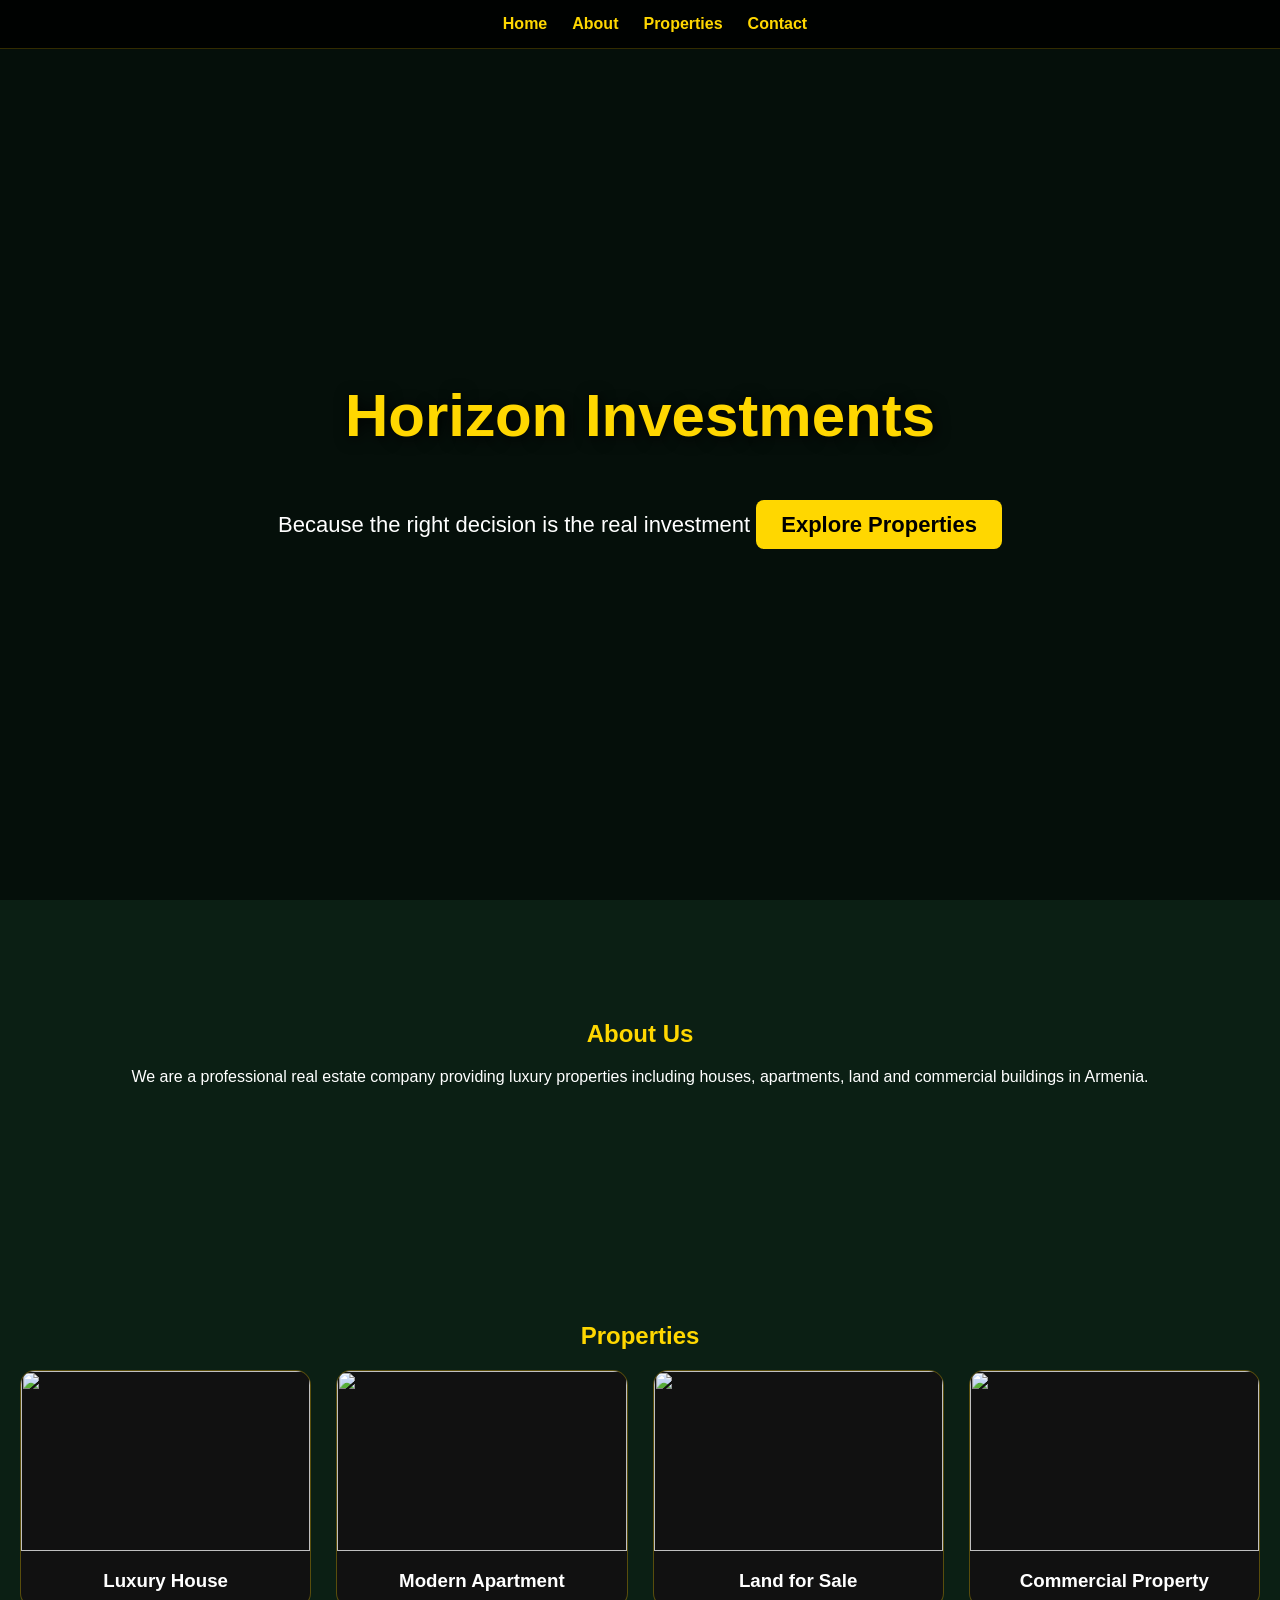
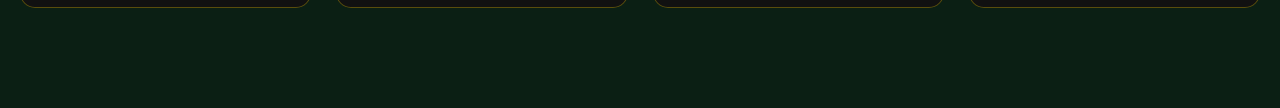
==== index.html @ 88950b05 "Add files via upload" ====
<!DOCTYPE html>
<html lang="en">
<head>
<meta charset="UTF-8">
<meta name="viewport" content="width=device-width, initial-scale=1.0">
<title>Horizon Investments</title>

<style>
body {
    margin: 0;
    font-family: Arial, sans-serif;
    background: #0b1f14;
    color: white;
    scroll-behavior: smooth;
}

/* NAV */
nav {
    position: fixed;
    top: 0;
    width: 100%;
    background: rgba(0,0,0,0.85);
    backdrop-filter: blur(10px);
    border-bottom: 1px solid rgba(255,215,0,0.2);
    display: flex;
    justify-content: center;
    gap: 25px;
    padding: 15px;
    z-index: 1000;
}

nav a {
    color: gold;
    text-decoration: none;
    font-weight: bold;
    transition: 0.3s;
}

nav a:hover {
    color: white;
}

/* HERO */
.hero {
    height: 100vh;
    background: url('https://images.unsplash.com/photo-1560518883-ce09059eeffa?auto=format&fit=crop&w=1500&q=80') center/cover;
    display: flex;
    flex-direction: column;
    justify-content: center;
    align-items: center;
    text-align: center;

    position: relative;
}

.hero::after {
    content: "";
    position: absolute;
    width: 100%;
    height: 100%;
    background: rgba(0,0,0,0.5);
    top: 0;
    left: 0;
}

.hero h1, .hero p, .btn {
    position: relative;
    z-index: 1;
}

.hero h1 {
    font-size: 60px;
    color: gold;
    text-shadow: 2px 2px 15px black;
}

.hero p {
    font-size: 22px;
}

/* BUTTON */
.btn {
    margin-top: 20px;
    padding: 12px 25px;
    background: gold;
    color: black;
    text-decoration: none;
    border-radius: 8px;
    font-weight: bold;
    transition: 0.3s;
}

.btn:hover {
    background: white;
}

/* SECTIONS */
section {
    padding: 100px 20px;
    text-align: center;
}

h2 {
    color: gold;
    margin-bottom: 20px;
}

/* GRID */
.grid {
    display: grid;
    grid-template-columns: repeat(auto-fit, minmax(250px, 1fr));
    gap: 25px;
}

/* CARD */
.card {
    background: #111;
    border: 1px solid rgba(255,215,0,0.3);
    border-radius: 15px;
    overflow: hidden;
    transition: 0.4s;
}

.card:hover {
    transform: translateY(-10px) scale(1.03);
    box-shadow: 0 10px 30px rgba(255,215,0,0.3);
}

.card img {
    width: 100%;
    height: 180px;
    object-fit: cover;
}

.card h3 {
    margin: 15px;
}

/* CONTACT */
.contact a {
    display: inline-block;
    margin: 10px;
    padding: 12px 20px;
    background: gold;
    color: black;
    text-decoration: none;
    border-radius: 8px;
    font-weight: bold;
    transition: 0.3s;
}

.contact a:hover {
    background: white;
}
</style>
</head>

<body>

<!-- NAV -->
<nav>
    <a href="#home">Home</a>
    <a href="#about">About</a>
    <a href="#services">Properties</a>
    <a href="#contact">Contact</a>
</nav>

<!-- HERO -->
<div class="hero" id="home">
    <h1>Horizon Investments</h1>
    <p>Because the right decision is the real investment

    <a href="#services" class="btn">Explore Properties</a>
</div>

<!-- ABOUT -->
<section id="about">
    <h2>About Us</h2>
    <p>
        We are a professional real estate company providing luxury properties
        including houses, apartments, land and commercial buildings in Armenia.
    </p>
</section>

<!-- PROPERTIES -->
<section id="services">
    <h2>Properties</h2>

    <div class="grid">

        <div class="card">
            <img src="https://images.unsplash.com/photo-1570129477492-45c003edd2be?auto=format&fit=crop&w=800&q=80">
            <h3>Luxury House</h3>
        </div>

        <div class="card">
            <img src="https://images.unsplash.com/photo-1502672260266-1c1ef2d93688?auto=format&fit=crop&w=800&q=80">
            <h3>Modern Apartment</h3>
        </div>

        <div class="card">
            <img src="https://images.unsplash.com/photo-1500382017468-9049fed747ef?auto=format&fit=crop&w=800&q=80">
            <h3>Land for Sale</h3>
        </div>

        <div class="card">
            <img src="https://images.unsplash.com/photo-1486406146926-c627a92ad1ab?auto=format&fit=crop&w=800&q=80">
            <h3>Commercial Property</h3>
        </div>

    </div>
</section>

<!-- CONTACT -->
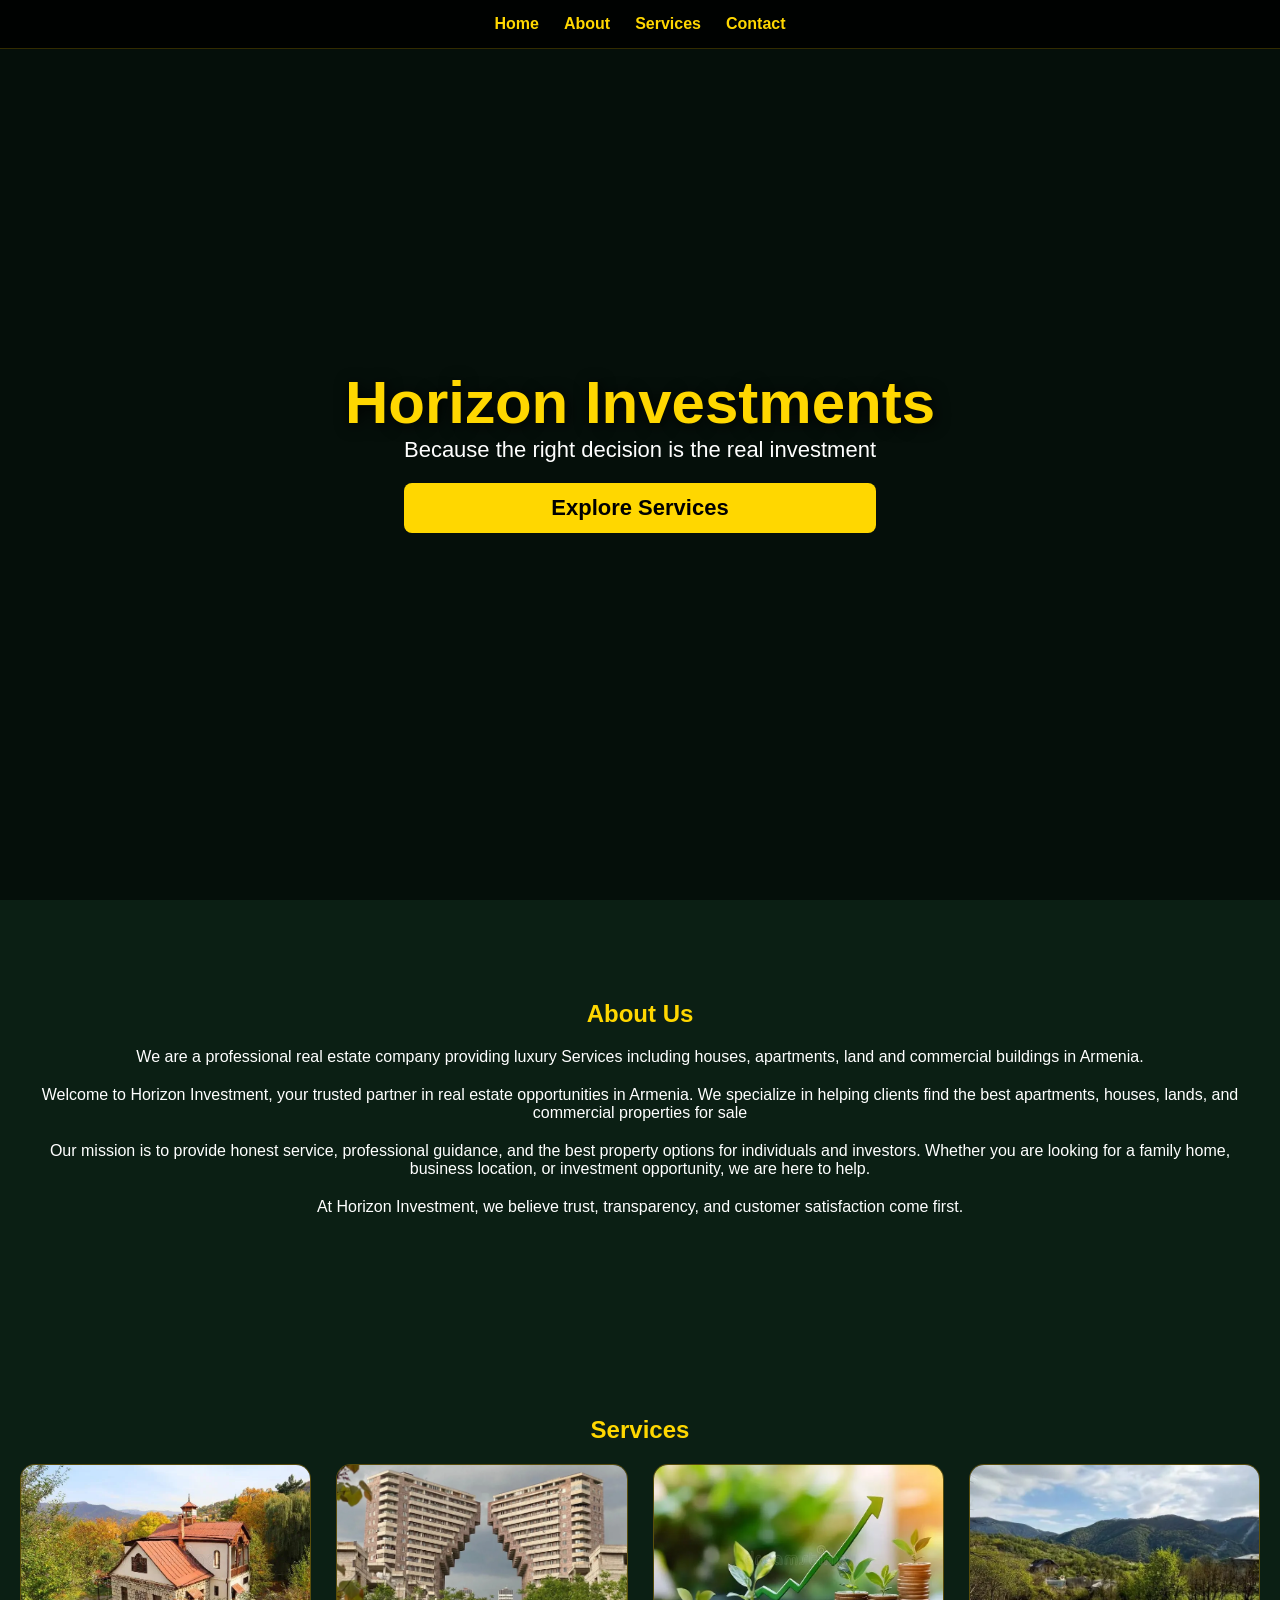
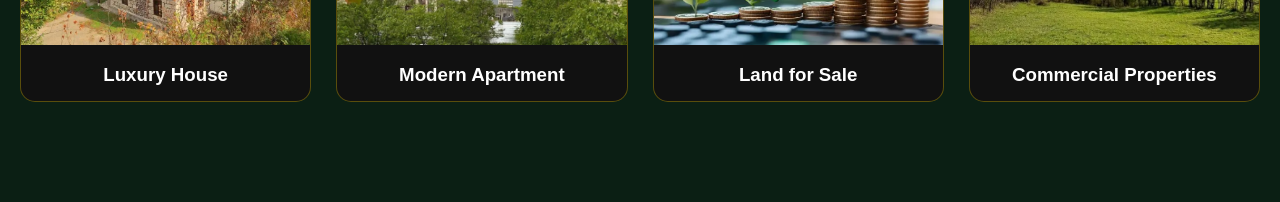
==== commit 474e40c3: "update" ====
--- a/index.html
+++ b/index.html
@@ -1,214 +1,85 @@
-<!DOCTYPE html>
+<!doctype html>
 <html lang="en">
-<head>
-<meta charset="UTF-8">
-<meta name="viewport" content="width=device-width, initial-scale=1.0">
-<title>Horizon Investments</title>
+  <head>
+    <meta charset="UTF-8" />
+    <meta name="viewport" content="width=device-width, initial-scale=1.0" />
+    <title>Horizon Investments</title>
+    <link rel="stylesheet" href="./assets/css/style.css" />
+  </head>
 
-<style>
-body {
-    margin: 0;
-    font-family: Arial, sans-serif;
-    background: #0b1f14;
-    color: white;
-    scroll-behavior: smooth;
-}
+  <body>
+    <!-- NAV -->
+    <nav>
+      <a href="#home">Home</a>
+      <a href="#about">About</a>
+      <a href="#services">Services </a>
+      <a href="#contact">Contact</a>
+    </nav>
 
-/* NAV */
-nav {
-    position: fixed;
-    top: 0;
-    width: 100%;
-    background: rgba(0,0,0,0.85);
-    backdrop-filter: blur(10px);
-    border-bottom: 1px solid rgba(255,215,0,0.2);
-    display: flex;
-    justify-content: center;
-    gap: 25px;
-    padding: 15px;
-    z-index: 1000;
-}
+    <!-- HERO -->
+    <div class="hero" id="home">
+      <h1>Horizon Investments</h1>
+      <p>
+        Because the right decision is the real investment
 
-nav a {
-    color: gold;
-    text-decoration: none;
-    font-weight: bold;
-    transition: 0.3s;
-}
+        <a href="#services" class="btn">Explore Services </a>
+      </p>
+    </div>
 
-nav a:hover {
-    color: white;
-}
+    <!-- ABOUT -->
+    <section id="about">
+      <h2>About Us</h2>
+      <div class="aboutSubs">
+        <p>
+          We are a professional real estate company providing luxury Services
+          including houses, apartments, land and commercial buildings in
+          Armenia.
+        </p>
+        <p>
+          Welcome to Horizon Investment, your trusted partner in real estate
+          opportunities in Armenia. We specialize in helping clients find the
+          best apartments, houses, lands, and commercial properties for sale
+        </p>
+        <p>
+          Our mission is to provide honest service, professional guidance, and
+          the best property options for individuals and investors. Whether you
+          are looking for a family home, business location, or investment
+          opportunity, we are here to help.
+        </p>
+        <p>
+          At Horizon Investment, we believe trust, transparency, and customer
+          satisfaction come first.
+        </p>
+      </div>
+    </section>
 
-/* HERO */
-.hero {
-    height: 100vh;
-    background: url('https://images.unsplash.com/photo-1560518883-ce09059eeffa?auto=format&fit=crop&w=1500&q=80') center/cover;
-    display: flex;
-    flex-direction: column;
-    justify-content: center;
-    align-items: center;
-    text-align: center;
+    <!-- Services  -->
+    <section id="services">
+      <h2>Services</h2>
 
-    position: relative;
-}
+      <div class="grid">
+        <a href="./pages/house.html" class="card">
+          <img src="./assets/img/1.webp" />
+          <h3>Luxury House</h3>
+        </a>
 
-.hero::after {
-    content: "";
-    position: absolute;
-    width: 100%;
-    height: 100%;
-    background: rgba(0,0,0,0.5);
-    top: 0;
-    left: 0;
-}
+        <a href="./pages/apartament.html" class="card">
+          <img src="./assets/img/2.webp" />
+          <h3>Modern Apartment</h3>
+        </a>
 
-.hero h1, .hero p, .btn {
-    position: relative;
-    z-index: 1;
-}
+        <a href="./pages/sale.html" class="card">
+          <img src="./assets/img/3.webp" />
+          <h3>Land for Sale</h3>
+        </a>
 
-.hero h1 {
-    font-size: 60px;
-    color: gold;
-    text-shadow: 2px 2px 15px black;
-}
+        <a href="./pages/commercial.html" class="card">
+          <img src="./assets/img/4.webp" />
+          <h3>Commercial Properties</h3>
+        </a>
+      </div>
+    </section>
 
-.hero p {
-    font-size: 22px;
-}
-
-/* BUTTON */
-.btn {
-    margin-top: 20px;
-    padding: 12px 25px;
-    background: gold;
-    color: black;
-    text-decoration: none;
-    border-radius: 8px;
-    font-weight: bold;
-    transition: 0.3s;
-}
-
-.btn:hover {
-    background: white;
-}
-
-/* SECTIONS */
-section {
-    padding: 100px 20px;
-    text-align: center;
-}
-
-h2 {
-    color: gold;
-    margin-bottom: 20px;
-}
-
-/* GRID */
-.grid {
-    display: grid;
-    grid-template-columns: repeat(auto-fit, minmax(250px, 1fr));
-    gap: 25px;
-}
-
-/* CARD */
-.card {
-    background: #111;
-    border: 1px solid rgba(255,215,0,0.3);
-    border-radius: 15px;
-    overflow: hidden;
-    transition: 0.4s;
-}
-
-.card:hover {
-    transform: translateY(-10px) scale(1.03);
-    box-shadow: 0 10px 30px rgba(255,215,0,0.3);
-}
-
-.card img {
-    width: 100%;
-    height: 180px;
-    object-fit: cover;
-}
-
-.card h3 {
-    margin: 15px;
-}
-
-/* CONTACT */
-.contact a {
-    display: inline-block;
-    margin: 10px;
-    padding: 12px 20px;
-    background: gold;
-    color: black;
-    text-decoration: none;
-    border-radius: 8px;
-    font-weight: bold;
-    transition: 0.3s;
-}
-
-.contact a:hover {
-    background: white;
-}
-</style>
-</head>
-
-<body>
-
-<!-- NAV -->
-<nav>
-    <a href="#home">Home</a>
-    <a href="#about">About</a>
-    <a href="#services">Properties</a>
-    <a href="#contact">Contact</a>
-</nav>
-
-<!-- HERO -->
-<div class="hero" id="home">
-    <h1>Horizon Investments</h1>
-    <p>Because the right decision is the real investment
-
-    <a href="#services" class="btn">Explore Properties</a>
-</div>
-
-<!-- ABOUT -->
-<section id="about">
-    <h2>About Us</h2>
-    <p>
-        We are a professional real estate company providing luxury properties
-        including houses, apartments, land and commercial buildings in Armenia.
-    </p>
-</section>
-
-<!-- PROPERTIES -->
-<section id="services">
-    <h2>Properties</h2>
-
-    <div class="grid">
-
-        <div class="card">
-            <img src="https://images.unsplash.com/photo-1570129477492-45c003edd2be?auto=format&fit=crop&w=800&q=80">
-            <h3>Luxury House</h3>
-        </div>
-
-        <div class="card">
-            <img src="https://images.unsplash.com/photo-1502672260266-1c1ef2d93688?auto=format&fit=crop&w=800&q=80">
-            <h3>Modern Apartment</h3>
-        </div>
-
-        <div class="card">
-            <img src="https://images.unsplash.com/photo-1500382017468-9049fed747ef?auto=format&fit=crop&w=800&q=80">
-            <h3>Land for Sale</h3>
-        </div>
-
-        <div class="card">
-            <img src="https://images.unsplash.com/photo-1486406146926-c627a92ad1ab?auto=format&fit=crop&w=800&q=80">
-            <h3>Commercial Property</h3>
-        </div>
-
-    </div>
-</section>
-
-<!-- CONTACT -->
+    <!-- CONTACT -->
+  </body>
+</html>
--- a/assets/css/style.css
+++ b/assets/css/style.css
@@ -0,0 +1,178 @@
+* {
+  padding: 0;
+  margin: 0;
+  -webkit-box-sizing: border-box;
+  box-sizing: border-box;
+  text-decoration: none;
+  scroll-behavior: smooth;
+}
+a,
+button:active,
+button:focus,
+input:active,
+input:focus {
+  outline: 0 !important;
+}
+a:hover {
+  text-decoration: none;
+}
+
+body {
+  margin: 0;
+  font-family: Arial, sans-serif;
+  background: #0b1f14;
+  color: white;
+  scroll-behavior: smooth;
+}
+
+/* NAV */
+nav {
+  position: fixed;
+  top: 0;
+  width: 100%;
+  background: rgba(0, 0, 0, 0.85);
+  backdrop-filter: blur(10px);
+  border-bottom: 1px solid rgba(255, 215, 0, 0.2);
+  display: flex;
+  justify-content: center;
+  gap: 25px;
+  padding: 15px;
+  z-index: 1000;
+}
+
+nav a {
+  color: gold;
+  text-decoration: none;
+  font-weight: bold;
+  transition: 0.3s;
+}
+
+nav a:hover {
+  color: white;
+}
+
+/* HERO */
+.hero {
+  height: 100vh;
+  background: url("https://images.unsplash.com/photo-1560518883-ce09059eeffa?auto=format&fit=crop&w=1500&q=80")
+    center/cover;
+  display: flex;
+  flex-direction: column;
+  justify-content: center;
+  align-items: center;
+  text-align: center;
+
+  position: relative;
+}
+
+.hero::after {
+  content: "";
+  position: absolute;
+  width: 100%;
+  height: 100%;
+  background: rgba(0, 0, 0, 0.5);
+  top: 0;
+  left: 0;
+}
+
+.hero h1,
+.hero p,
+.btn {
+  position: relative;
+  z-index: 1;
+}
+
+.hero h1 {
+  font-size: 60px;
+  color: gold;
+  text-shadow: 2px 2px 15px black;
+}
+
+.hero p {
+  font-size: 22px;
+}
+
+/* BUTTON */
+.btn {
+  display: block;
+  margin-top: 20px;
+  padding: 12px 25px;
+  background: gold;
+  color: black;
+  text-decoration: none;
+  border-radius: 8px;
+  font-weight: bold;
+  transition: 0.3s;
+}
+
+.btn:hover {
+  background: white;
+}
+
+/* SECTIONS */
+section {
+  padding: 100px 20px;
+  text-align: center;
+}
+
+h2 {
+  color: gold;
+  margin-bottom: 20px;
+}
+
+/* GRID */
+.grid {
+  display: grid;
+  grid-template-columns: repeat(auto-fit, minmax(250px, 1fr));
+  gap: 25px;
+}
+
+/* CARD */
+.card {
+  display: block;
+  color: #fff;
+  background: #111;
+  border: 1px solid rgba(255, 215, 0, 0.3);
+  border-radius: 15px;
+  overflow: hidden;
+  transition: 0.4s;
+}
+
+.card:hover {
+  transform: translateY(-10px) scale(1.03);
+  box-shadow: 0 10px 30px rgba(255, 215, 0, 0.3);
+}
+
+.card img {
+  width: 100%;
+  height: 180px;
+  object-fit: cover;
+}
+
+.card h3 {
+  margin: 15px;
+}
+
+/* CONTACT */
+.contact a {
+  display: inline-block;
+  margin: 10px;
+  padding: 12px 20px;
+  background: gold;
+  color: black;
+  text-decoration: none;
+  border-radius: 8px;
+  font-weight: bold;
+  transition: 0.3s;
+}
+
+.contact a:hover {
+  background: white;
+}
+
+/* about */
+.aboutSubs {
+  display: flex;
+  flex-direction: column;
+  gap: 20px;
+}
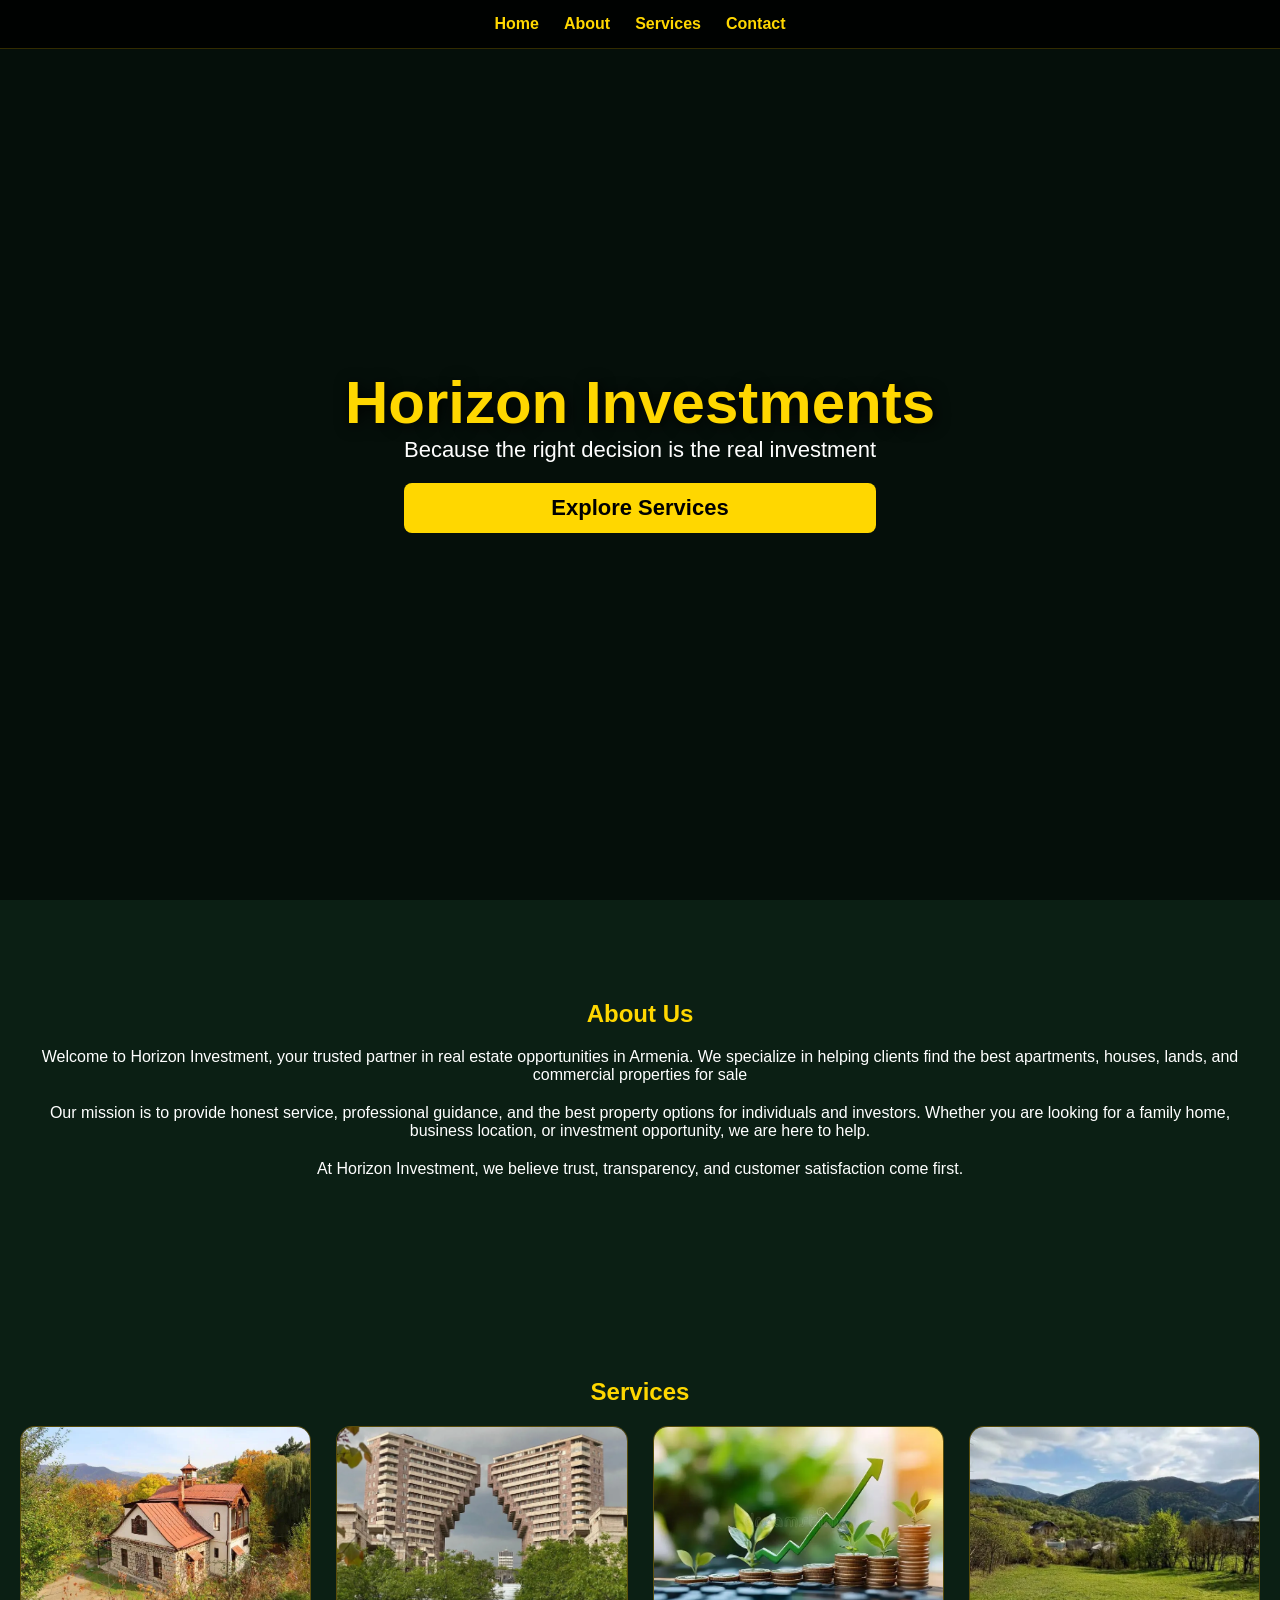
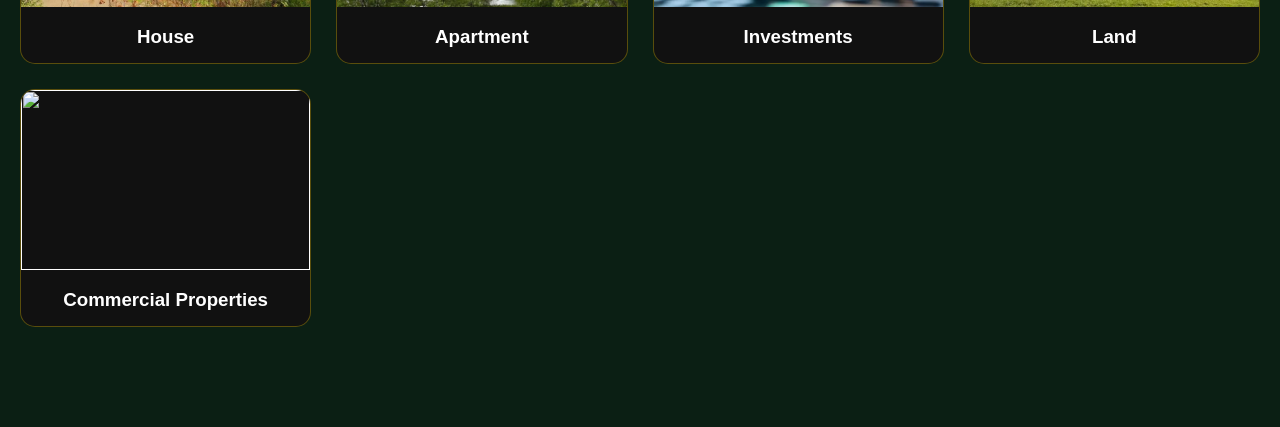
==== commit f8480848: "update1" ====
--- a/index.html
+++ b/index.html
@@ -31,11 +31,6 @@
       <h2>About Us</h2>
       <div class="aboutSubs">
         <p>
-          We are a professional real estate company providing luxury Services
-          including houses, apartments, land and commercial buildings in
-          Armenia.
-        </p>
-        <p>
           Welcome to Horizon Investment, your trusted partner in real estate
           opportunities in Armenia. We specialize in helping clients find the
           best apartments, houses, lands, and commercial properties for sale
@@ -58,23 +53,30 @@
       <h2>Services</h2>
 
       <div class="grid">
-        <a href="./pages/house.html" class="card">
+        <a href="./services/house.html" class="card">
           <img src="./assets/img/1.webp" />
-          <h3>Luxury House</h3>
+          <h3>House</h3>
         </a>
 
-        <a href="./pages/apartament.html" class="card">
+        <a href="./services/apartament.html" class="card">
           <img src="./assets/img/2.webp" />
-          <h3>Modern Apartment</h3>
+          <h3>Apartment</h3>
         </a>
 
-        <a href="./pages/sale.html" class="card">
+        <a href="./services/investments.html" class="card">
           <img src="./assets/img/3.webp" />
-          <h3>Land for Sale</h3>
+          <h3>Investments</h3>
         </a>
 
-        <a href="./pages/commercial.html" class="card">
+        <a href="./services/land.html" class="card">
           <img src="./assets/img/4.webp" />
+          <h3>Land</h3>
+        </a>
+
+        <a href="" class="card">
+          <img
+            src="https://images.unsplash.com/photo-1486406146926-c627a92ad1ab?auto=format&fit=crop&w=800&q=80"
+          />
           <h3>Commercial Properties</h3>
         </a>
       </div>
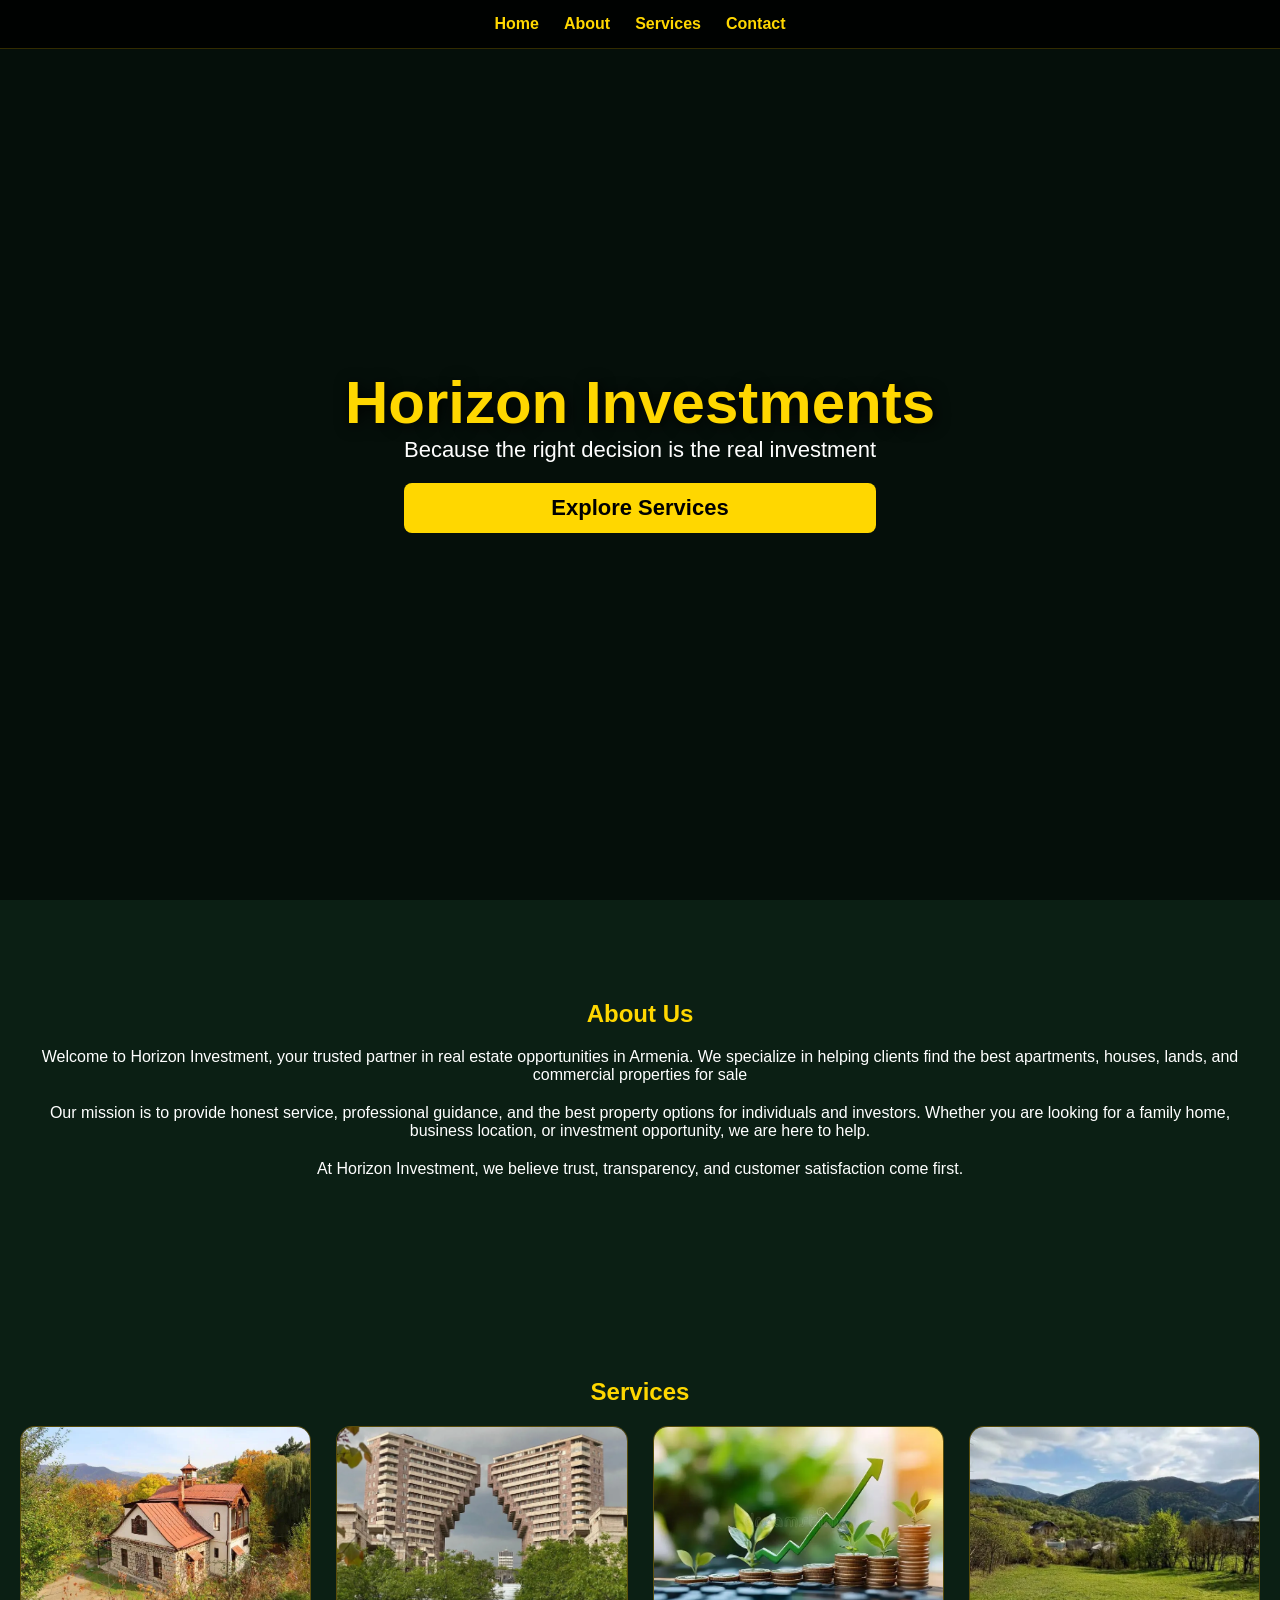
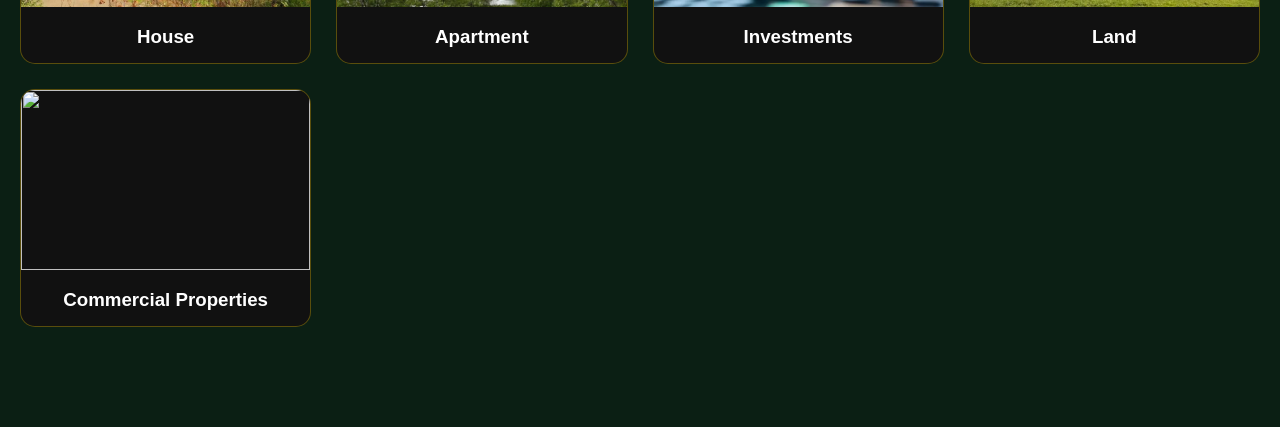
==== commit 7017b635: "update2" ====
--- a/index.html
+++ b/index.html
@@ -73,7 +73,7 @@
           <h3>Land</h3>
         </a>
 
-        <a href="" class="card">
+        <a href="./services/commercial.html" class="card">
           <img
             src="https://images.unsplash.com/photo-1486406146926-c627a92ad1ab?auto=format&fit=crop&w=800&q=80"
           />
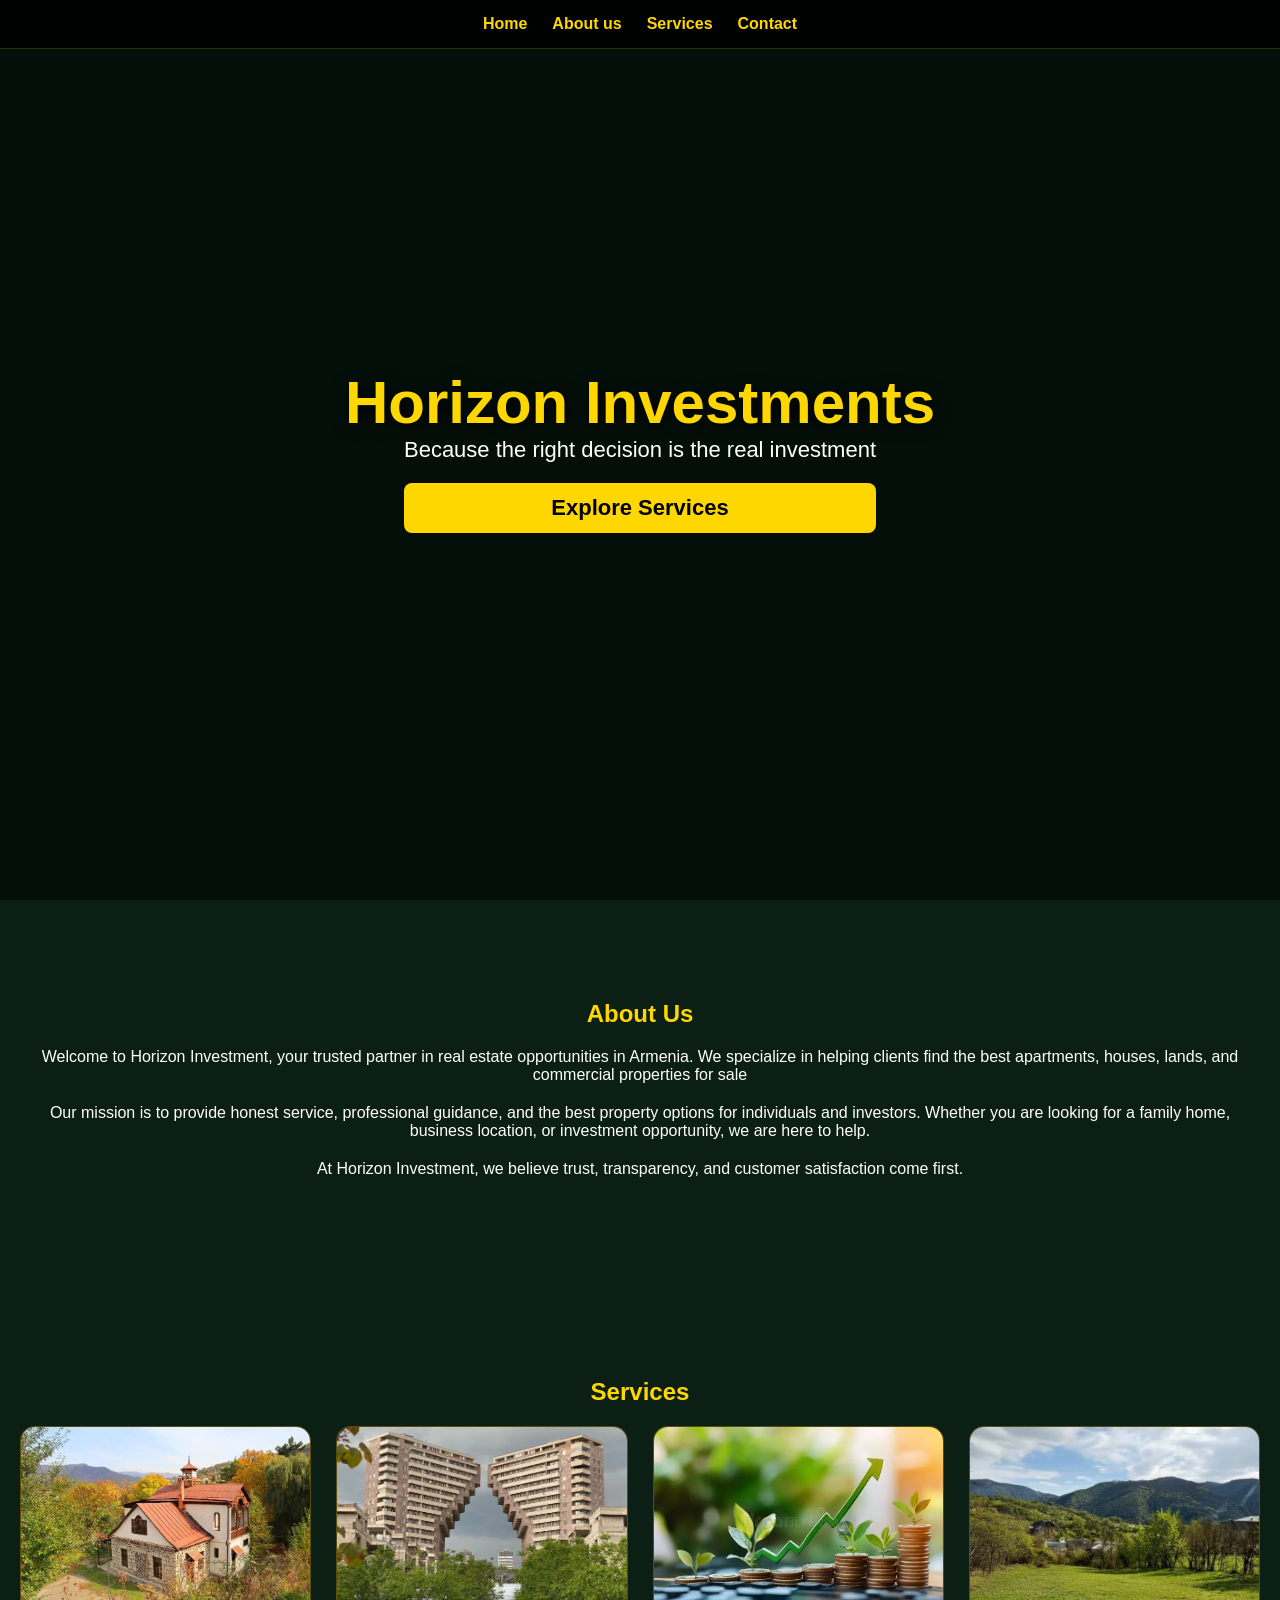
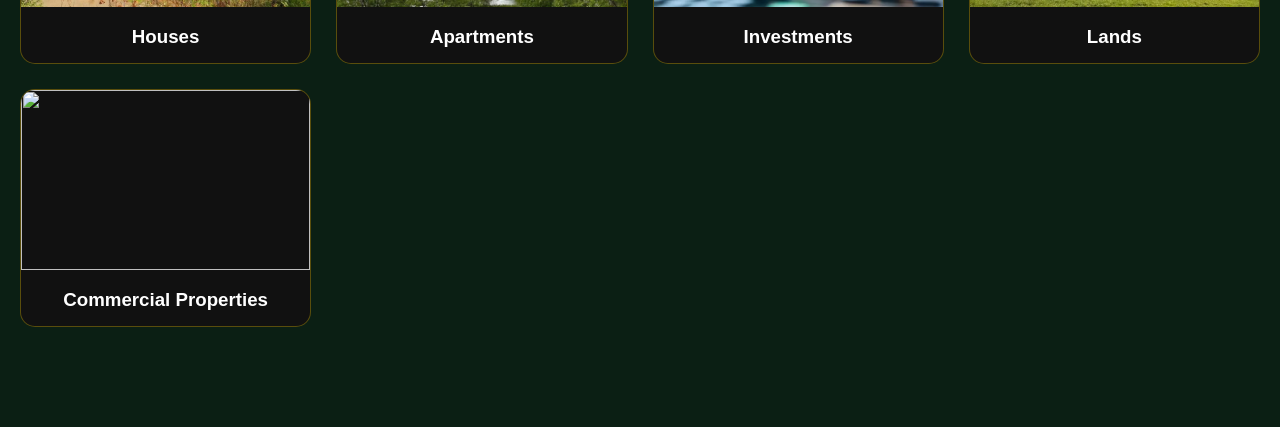
==== commit a4a8f4c6: "update4" ====
--- a/index.html
+++ b/index.html
@@ -11,7 +11,7 @@
     <!-- NAV -->
     <nav>
       <a href="#home">Home</a>
-      <a href="#about">About</a>
+      <a href="#about">About us</a>
       <a href="#services">Services </a>
       <a href="#contact">Contact</a>
     </nav>
@@ -55,12 +55,12 @@
       <div class="grid">
         <a href="./services/house.html" class="card">
           <img src="./assets/img/1.webp" />
-          <h3>House</h3>
+          <h3>Houses</h3>
         </a>
 
         <a href="./services/apartament.html" class="card">
           <img src="./assets/img/2.webp" />
-          <h3>Apartment</h3>
+          <h3>Apartments</h3>
         </a>
 
         <a href="./services/investments.html" class="card">
@@ -70,7 +70,7 @@
 
         <a href="./services/land.html" class="card">
           <img src="./assets/img/4.webp" />
-          <h3>Land</h3>
+          <h3>Lands</h3>
         </a>
 
         <a href="./services/commercial.html" class="card">
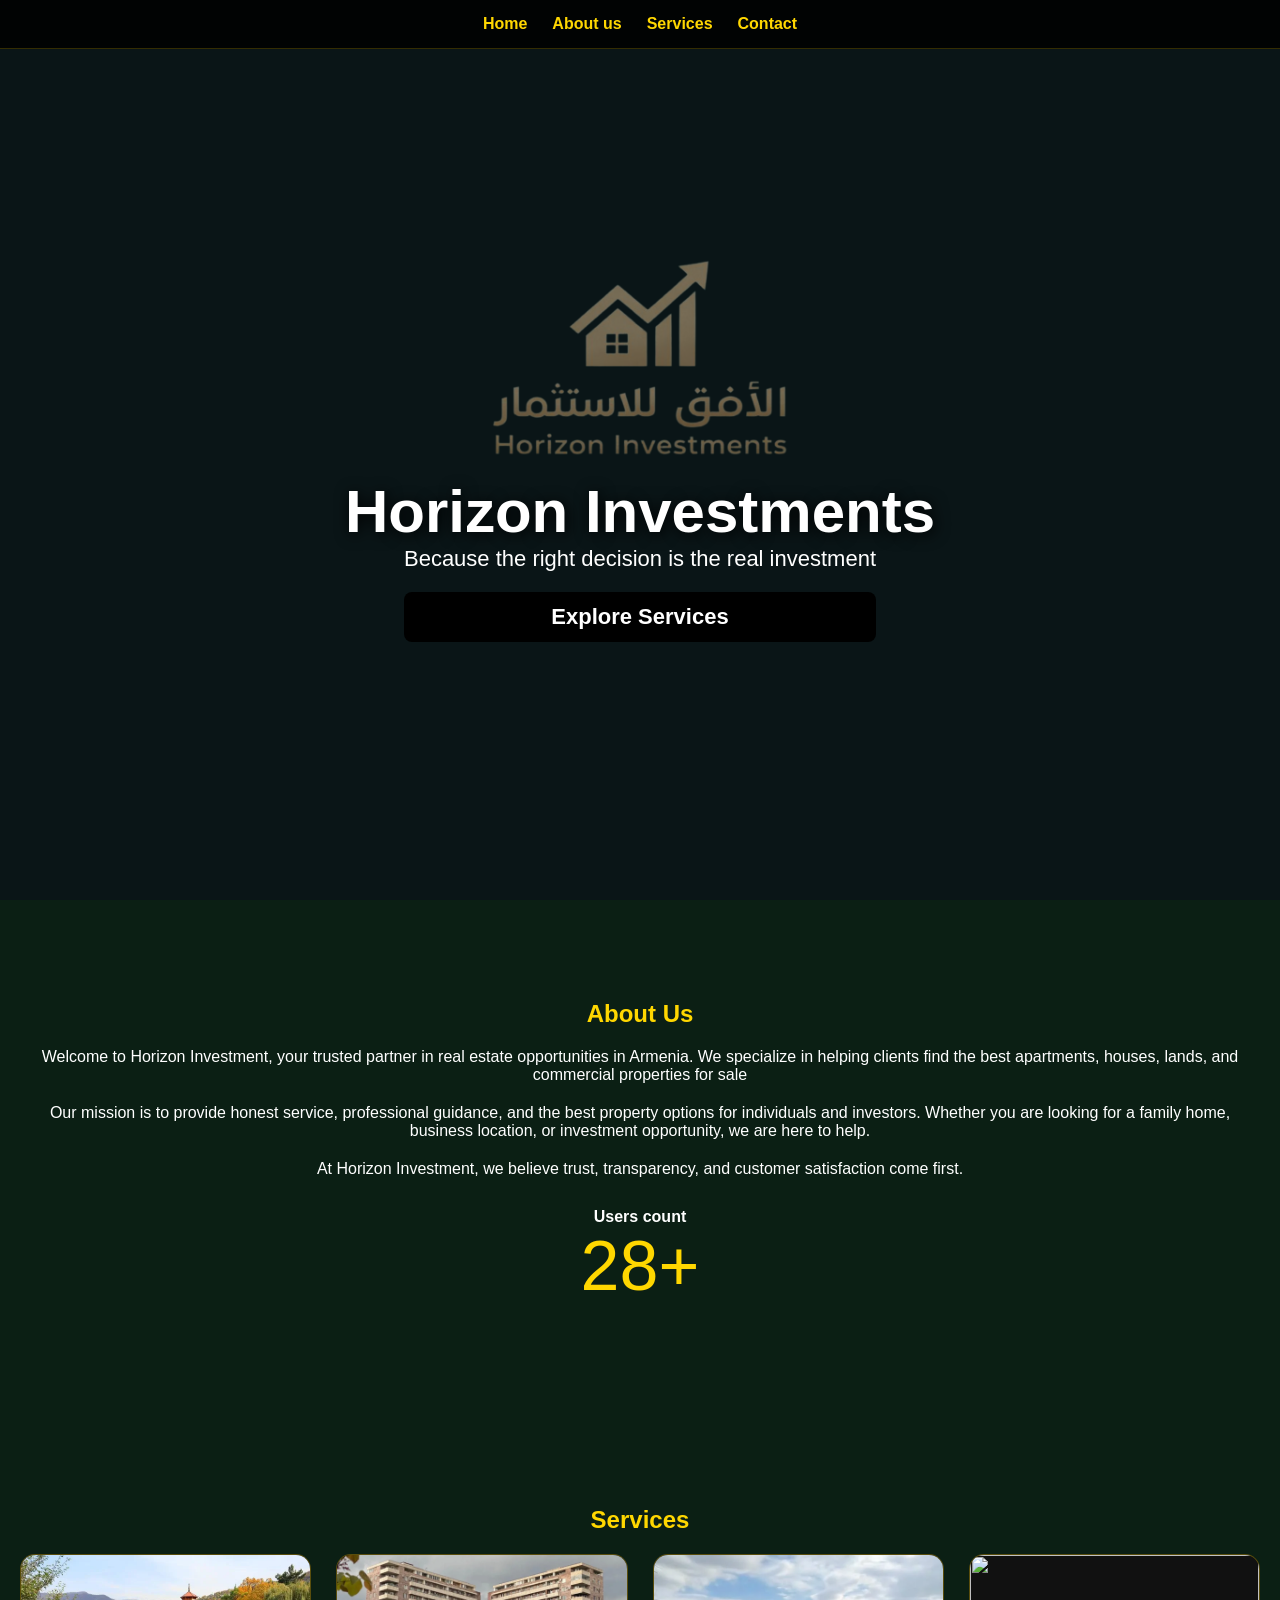
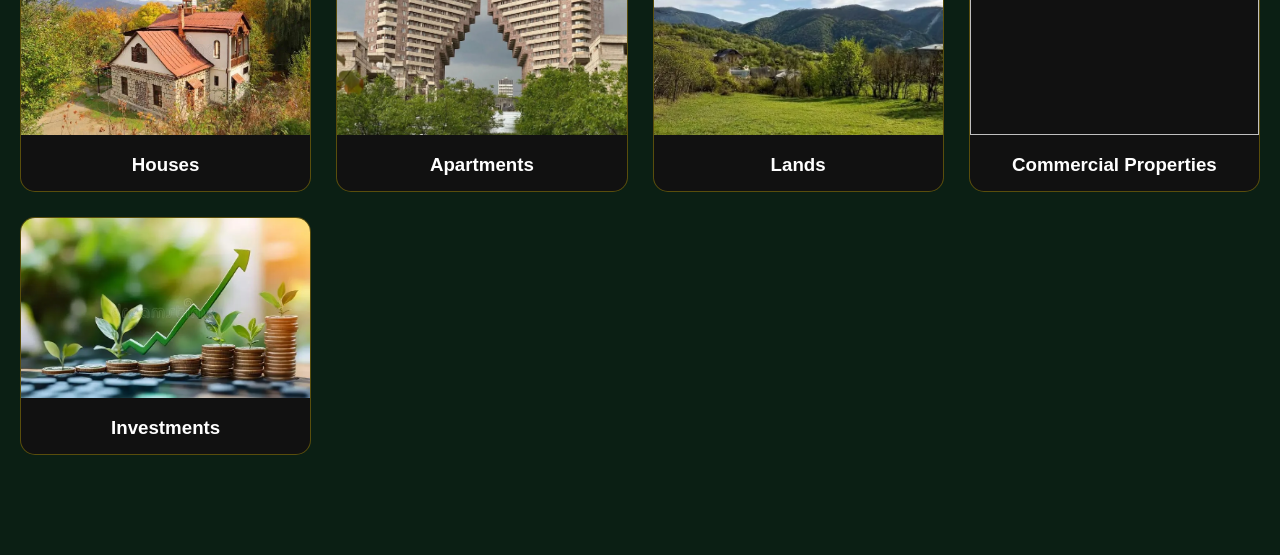
==== commit 6f8c13c8: "update5" ====
--- a/index.html
+++ b/index.html
@@ -9,6 +9,7 @@
 
   <body>
     <!-- NAV -->
+
     <nav>
       <a href="#home">Home</a>
       <a href="#about">About us</a>
@@ -18,10 +19,12 @@
 
     <!-- HERO -->
     <div class="hero" id="home">
+      <div class="homeImg">
+        <img src="./assets/img/homeImg.png" alt="" />
+      </div>
       <h1>Horizon Investments</h1>
       <p>
         Because the right decision is the real investment
-
         <a href="#services" class="btn">Explore Services </a>
       </p>
     </div>
@@ -46,6 +49,10 @@
           satisfaction come first.
         </p>
       </div>
+      <p class="userCount">
+        <strong>Users count</strong> <br />
+        <span class="userCountValue">30</span><span>+</span>
+      </p>
     </section>
 
     <!-- Services  -->
@@ -63,11 +70,6 @@
           <h3>Apartments</h3>
         </a>
 
-        <a href="./services/investments.html" class="card">
-          <img src="./assets/img/3.webp" />
-          <h3>Investments</h3>
-        </a>
-
         <a href="./services/land.html" class="card">
           <img src="./assets/img/4.webp" />
           <h3>Lands</h3>
@@ -79,9 +81,16 @@
           />
           <h3>Commercial Properties</h3>
         </a>
+
+        <a href="./services/investments.html" class="card">
+          <img src="./assets/img/3.webp" />
+          <h3>Investments</h3>
+        </a>
       </div>
     </section>
 
     <!-- CONTACT -->
+
+    <script src="./assets/js/counter.js"></script>
   </body>
 </html>
--- a/assets/css/style.css
+++ b/assets/css/style.css
@@ -54,14 +54,12 @@
 /* HERO */
 .hero {
   height: 100vh;
-  background: url("https://images.unsplash.com/photo-1560518883-ce09059eeffa?auto=format&fit=crop&w=1500&q=80")
-    center/cover;
+  background: #142b2e;
   display: flex;
   flex-direction: column;
   justify-content: center;
   align-items: center;
   text-align: center;
-
   position: relative;
 }
 
@@ -74,7 +72,14 @@
   top: 0;
   left: 0;
 }
-
+.homeImg {
+  margin-bottom: 20px;
+}
+.homeImg img {
+  display: block;
+  max-width: 300px;
+  margin: 0 auto;
+}
 .hero h1,
 .hero p,
 .btn {
@@ -84,7 +89,7 @@
 
 .hero h1 {
   font-size: 60px;
-  color: gold;
+  color: #fff;
   text-shadow: 2px 2px 15px black;
 }
 
@@ -97,8 +102,8 @@
   display: block;
   margin-top: 20px;
   padding: 12px 25px;
-  background: gold;
-  color: black;
+  background: #000;
+  color: #fff;
   text-decoration: none;
   border-radius: 8px;
   font-weight: bold;
@@ -106,7 +111,7 @@
 }
 
 .btn:hover {
-  background: white;
+  background: gold;
 }
 
 /* SECTIONS */
@@ -176,3 +181,10 @@
   flex-direction: column;
   gap: 20px;
 }
+.userCount {
+  margin-top: 30px;
+}
+.userCount span {
+  font-size: 70px;
+  color: gold;
+}
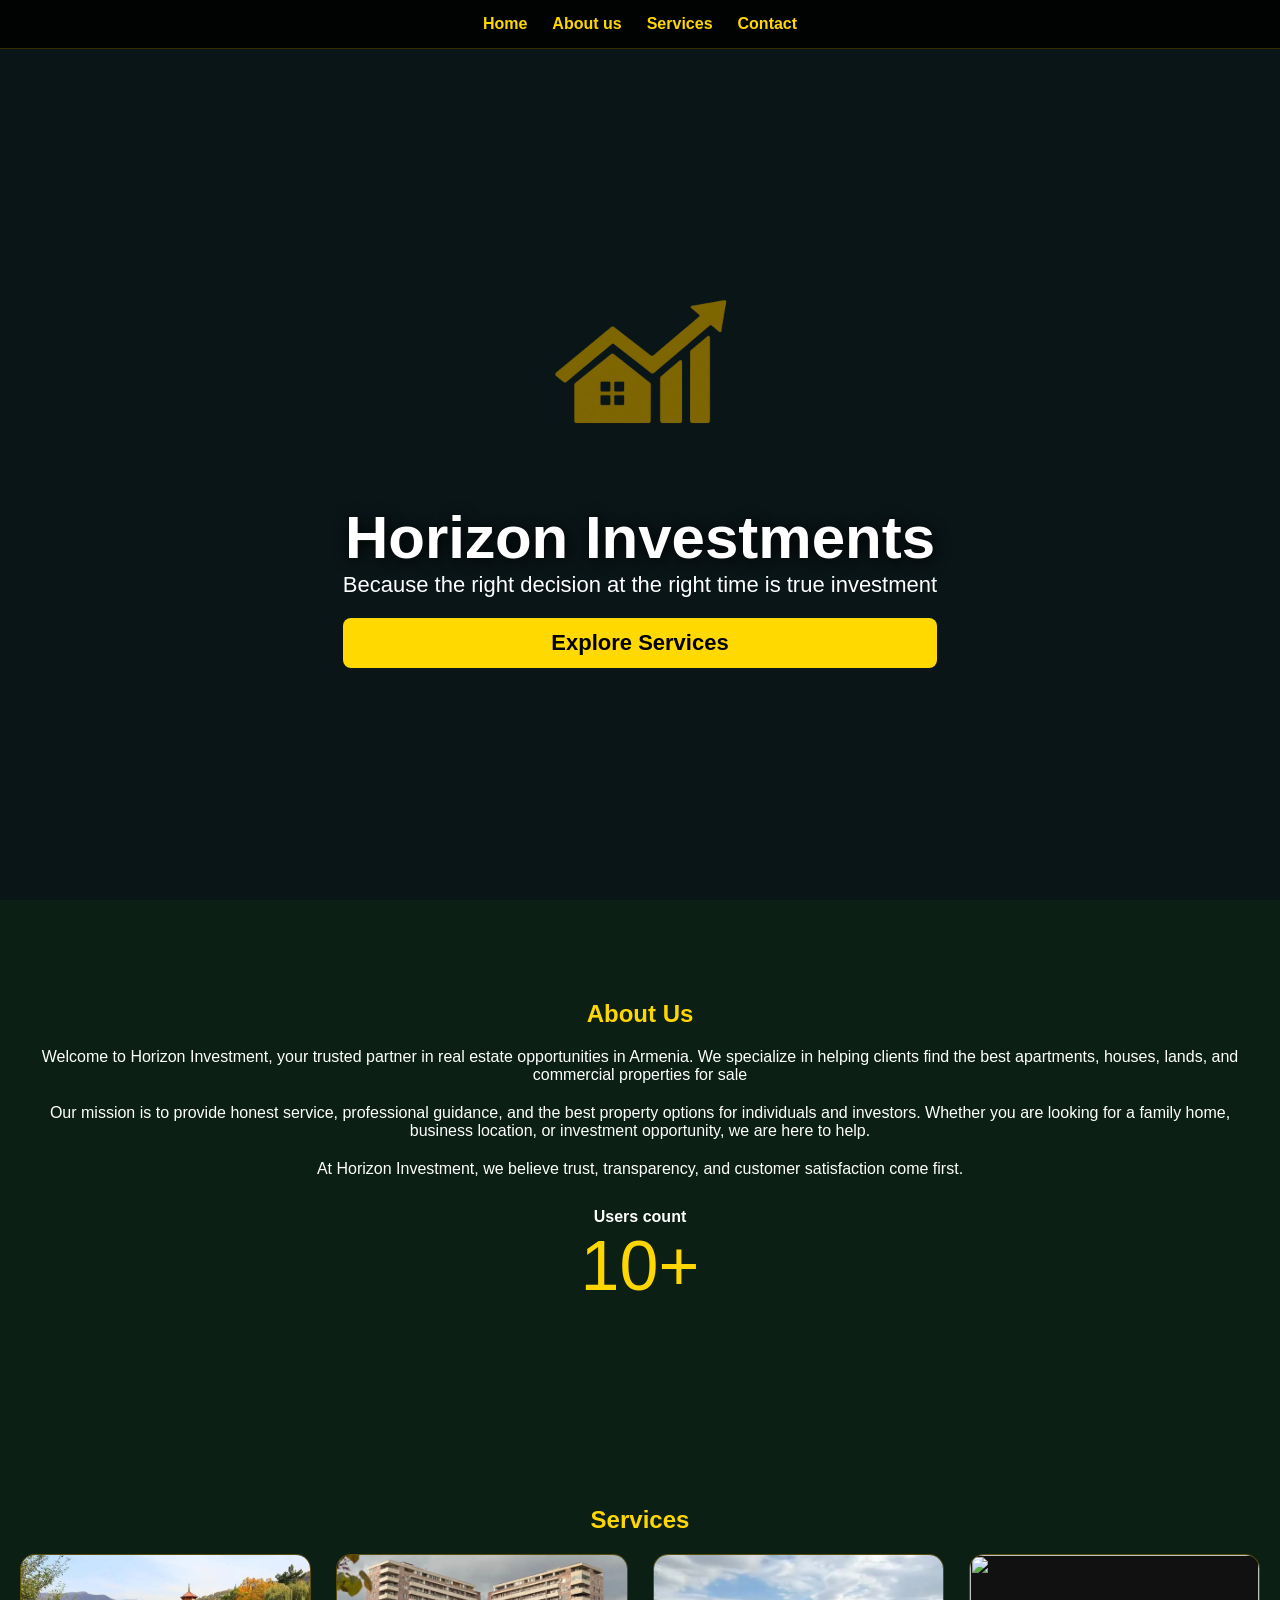
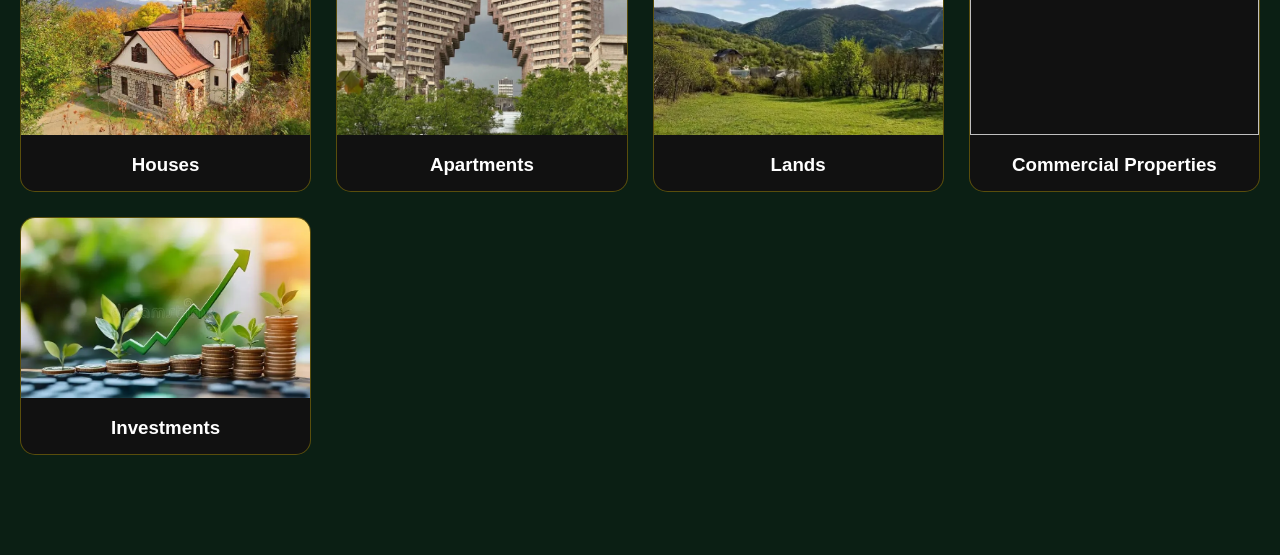
==== commit 3b80f930: "update8" ====
--- a/index.html
+++ b/index.html
@@ -24,7 +24,7 @@
       </div>
       <h1>Horizon Investments</h1>
       <p>
-        Because the right decision is the real investment
+        Because the right decision at the right time is true investment
         <a href="#services" class="btn">Explore Services </a>
       </p>
     </div>
--- a/assets/css/style.css
+++ b/assets/css/style.css
@@ -62,7 +62,6 @@
   text-align: center;
   position: relative;
 }
-
 .hero::after {
   content: "";
   position: absolute;
@@ -72,12 +71,9 @@
   top: 0;
   left: 0;
 }
-.homeImg {
-  margin-bottom: 20px;
-}
 .homeImg img {
   display: block;
-  max-width: 300px;
+  max-width: 180px;
   margin: 0 auto;
 }
 .hero h1,
@@ -102,8 +98,8 @@
   display: block;
   margin-top: 20px;
   padding: 12px 25px;
-  background: #000;
-  color: #fff;
+  background: #ffd900;
+  color: #000;
   text-decoration: none;
   border-radius: 8px;
   font-weight: bold;
@@ -111,7 +107,7 @@
 }
 
 .btn:hover {
-  background: gold;
+  background: #fff;
 }
 
 /* SECTIONS */
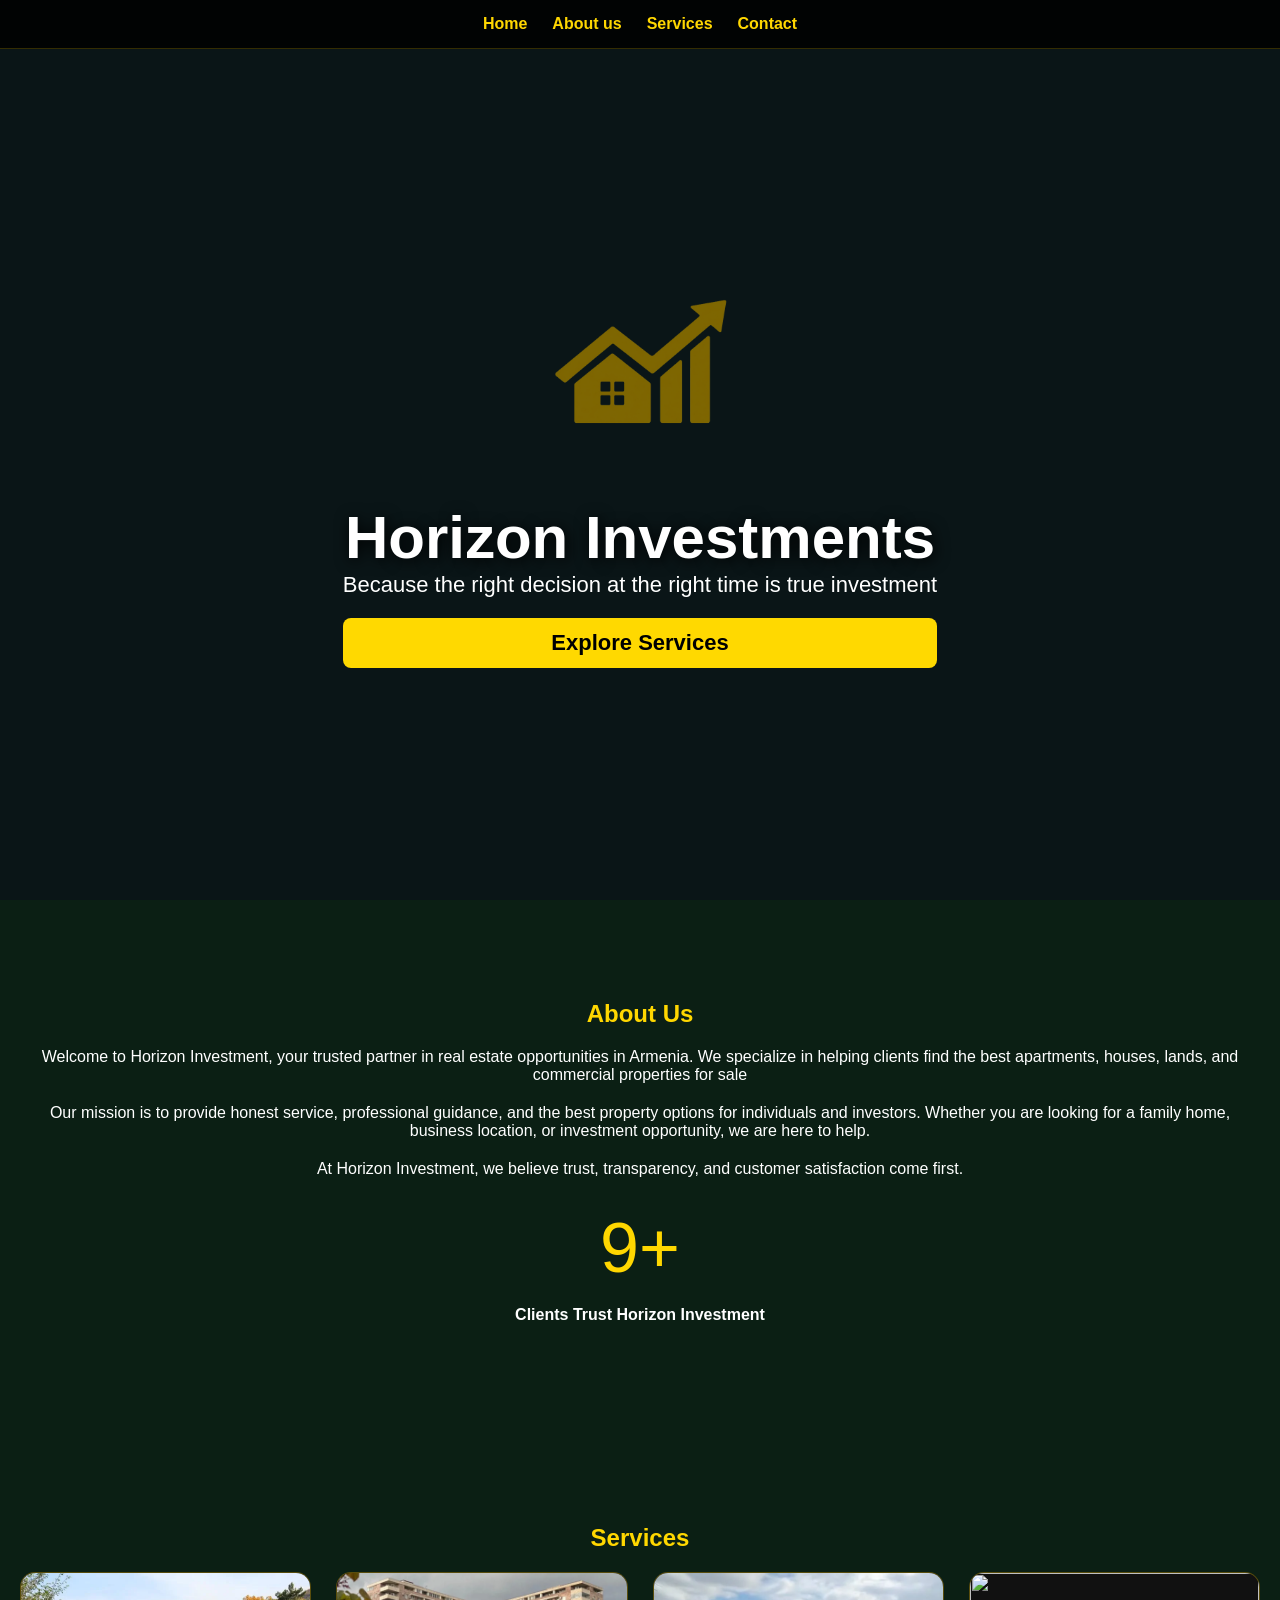
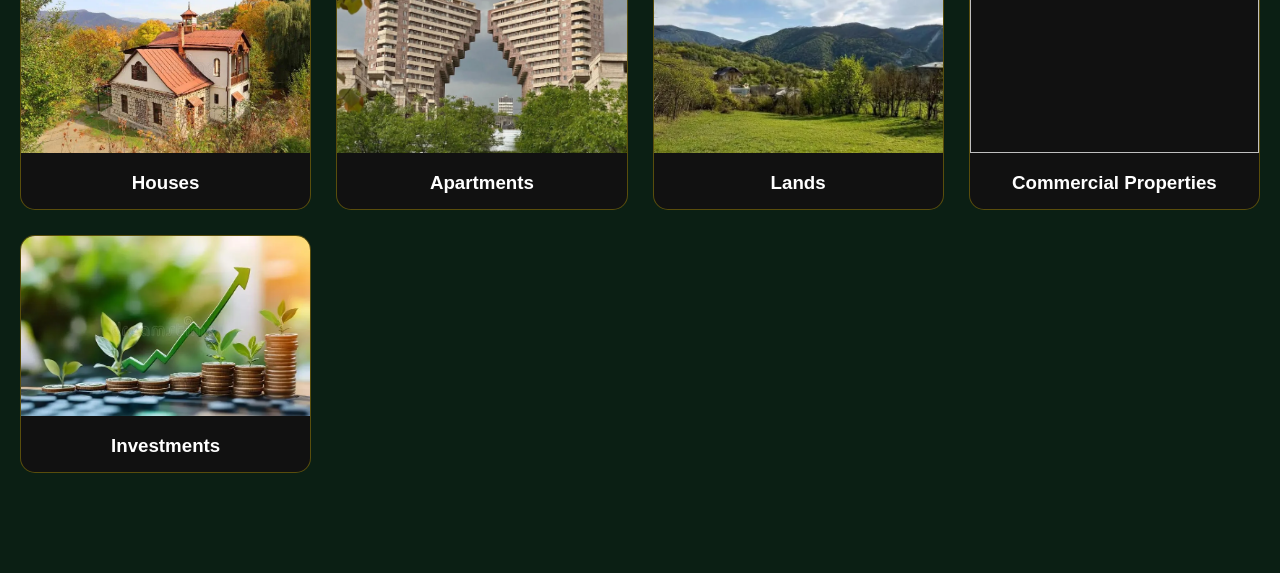
==== commit 0b368e7e: "add text" ====
--- a/index.html
+++ b/index.html
@@ -50,8 +50,8 @@
         </p>
       </div>
       <p class="userCount">
-        <strong>Users count</strong> <br />
-        <span class="userCountValue">30</span><span>+</span>
+        <span class="userCountValue">30</span><span>+</span><br /><br />
+        <strong> Clients Trust Horizon Investment</strong>
       </p>
     </section>
 
